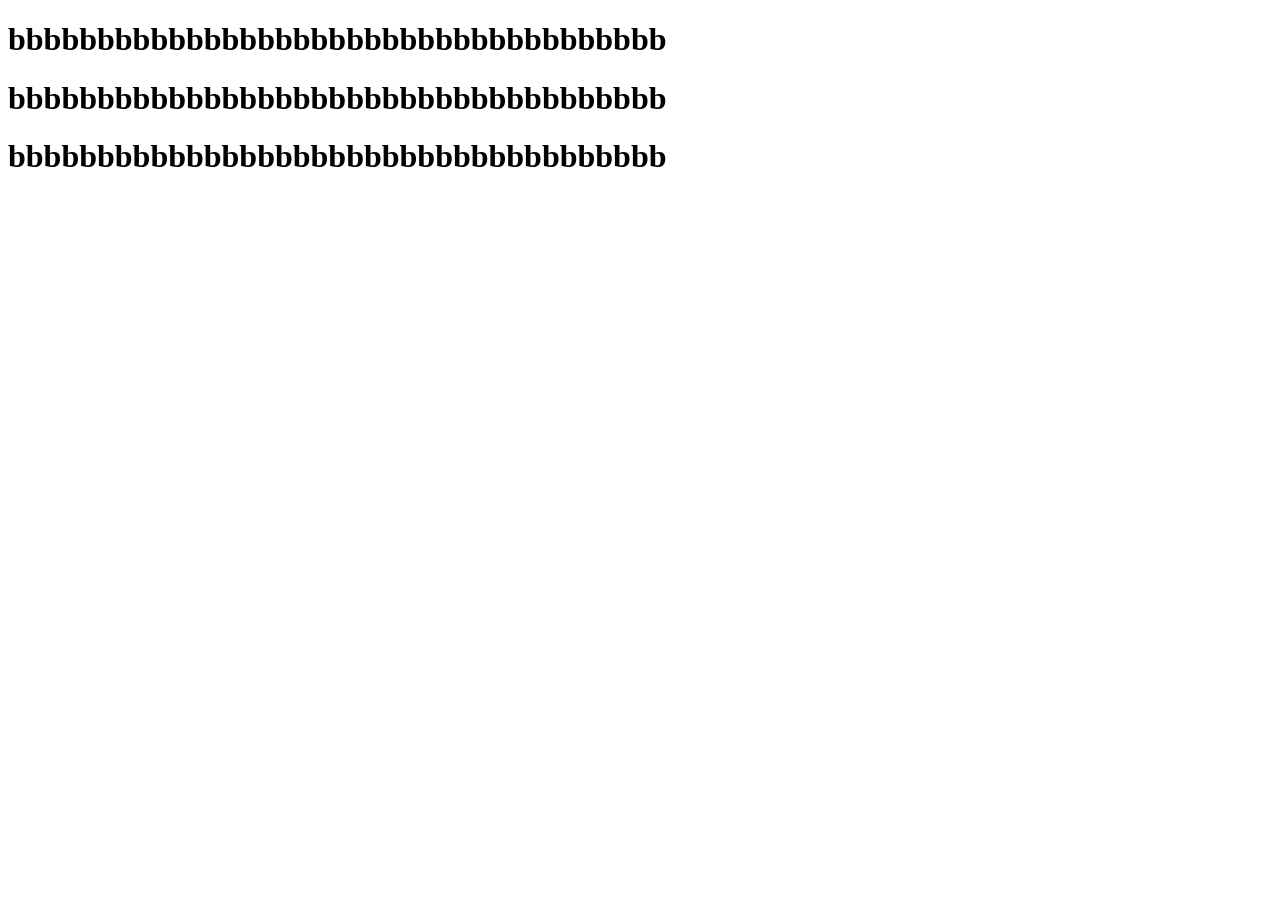
==== index.html @ 58c1964f "Add files via upload" ====
<!DOCTYPE html>
<html lang="en">
<head>
    <meta charset="UTF-8">
    <meta http-equiv="X-UA-Compatible" content="IE=edge">
    <meta name="viewport" content="width=device-width, initial-scale=1.0">
    <title>Document</title>
</head>
<body>
    <h1>bbbbbbbbbbbbbbbbbbbbbbbbbbbbbbbbbbbbb</h1>
    <h1>bbbbbbbbbbbbbbbbbbbbbbbbbbbbbbbbbbbbb</h1>
    <h1>bbbbbbbbbbbbbbbbbbbbbbbbbbbbbbbbbbbbb</h1>
</body>
</html>
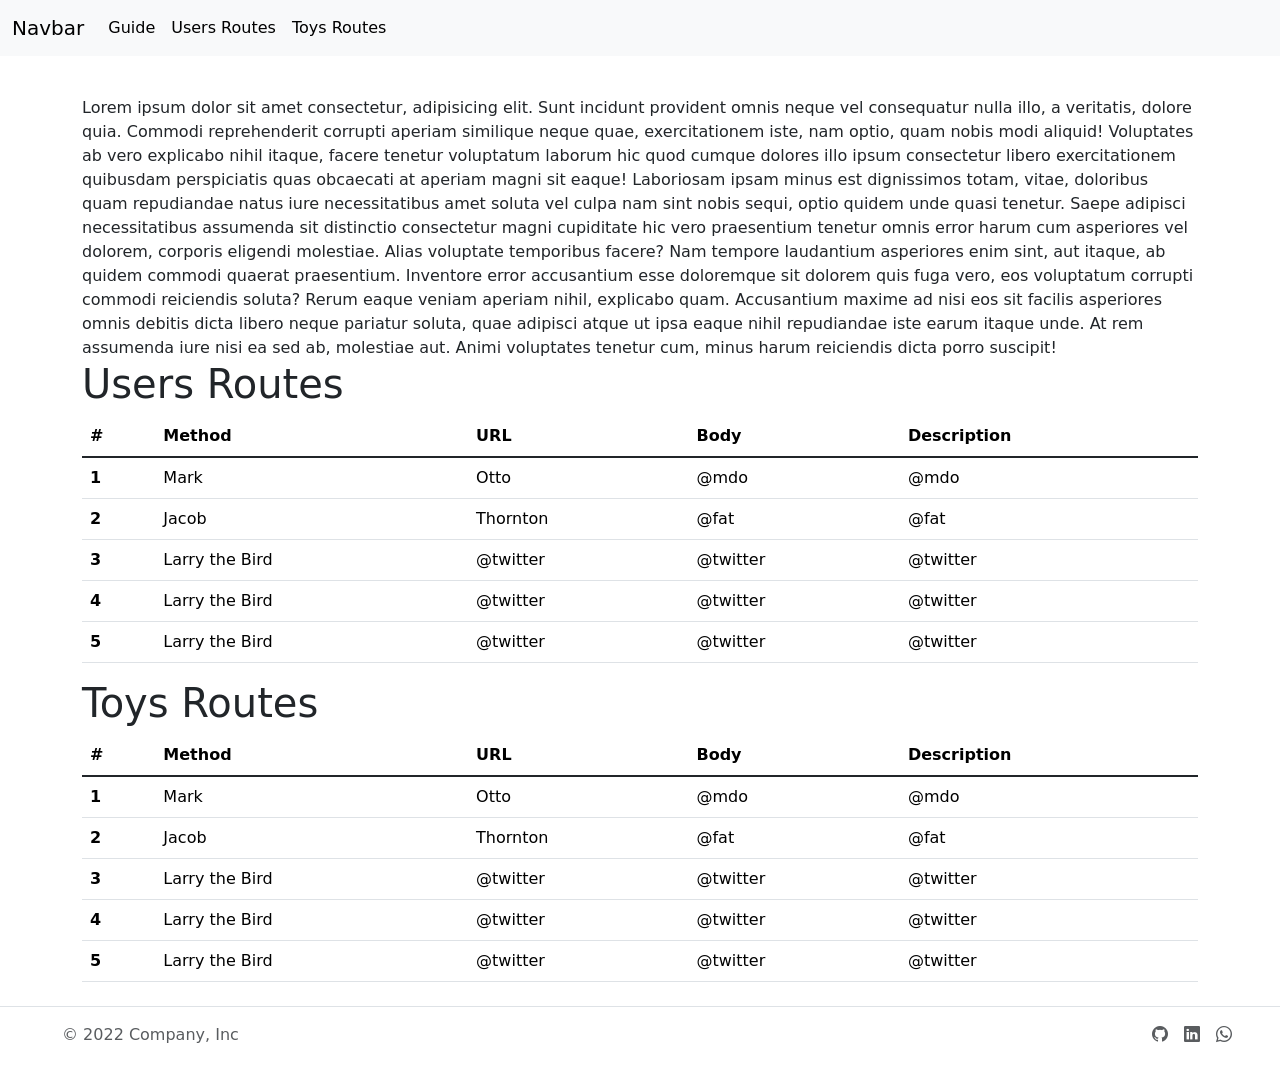
==== commit 4920a832: "Add files via upload" ====
--- a/index.html
+++ b/index.html
@@ -1,14 +1,213 @@
 <!DOCTYPE html>
 <html lang="en">
+
 <head>
     <meta charset="UTF-8">
     <meta http-equiv="X-UA-Compatible" content="IE=edge">
     <meta name="viewport" content="width=device-width, initial-scale=1.0">
     <title>Document</title>
+    <link href="https://cdn.jsdelivr.net/npm/bootstrap@5.2.1/dist/css/bootstrap.min.css" rel="stylesheet"
+        integrity="sha384-iYQeCzEYFbKjA/T2uDLTpkwGzCiq6soy8tYaI1GyVh/UjpbCx/TYkiZhlZB6+fzT" crossorigin="anonymous">
+    <link rel="stylesheet" href="https://cdn.jsdelivr.net/npm/bootstrap-icons@1.9.1/font/bootstrap-icons.css">
+    <link rel="stylesheet" href="index.css">
+
+
 </head>
+
 <body>
-    <h1>bbbbbbbbbbbbbbbbbbbbbbbbbbbbbbbbbbbbb</h1>
-    <h1>bbbbbbbbbbbbbbbbbbbbbbbbbbbbbbbbbbbbb</h1>
-    <h1>bbbbbbbbbbbbbbbbbbbbbbbbbbbbbbbbbbbbb</h1>
+    <header>
+
+        <nav class="navbar fixed-top navbar-expand-lg bg-light">
+            <div class="container-fluid">
+                <a class="navbar-brand" href="#">Navbar</a>
+                <button class="navbar-toggler" type="button" data-bs-toggle="collapse" data-bs-target="#navbarNav"
+                    aria-controls="navbarNav" aria-expanded="false" aria-label="Toggle navigation">
+                    <span class="navbar-toggler-icon"></span>
+                </button>
+                <div class="collapse navbar-collapse" id="navbarNav">
+                    <ul class="navbar-nav">
+                        <li class="nav-item">
+                            <a class="nav-link active" href="#Guide">Guide</a>
+                        </li>
+                        <li class="nav-item">
+                            <a class="nav-link active" href="#Users">Users Routes</a>
+                        </li>
+                        <li class="nav-item">
+                            <a class="nav-link active" href="#Toys">Toys Routes</a>
+                        </li>
+
+                    </ul>
+                </div>
+            </div>
+        </nav>
+    </header>
+
+    <!-- main  -->
+    <main class="container-fluid mt-5 pt-5">
+        <!-- Guide  -->
+        <div id="Guide" class="container">
+
+            Lorem ipsum dolor sit amet consectetur, adipisicing elit. Sunt incidunt provident omnis neque vel
+            consequatur
+            nulla illo, a veritatis, dolore quia. Commodi reprehenderit corrupti aperiam similique neque quae,
+            exercitationem iste, nam optio, quam nobis modi aliquid! Voluptates ab vero explicabo nihil itaque, facere
+            tenetur voluptatum laborum hic quod cumque dolores illo ipsum consectetur libero exercitationem quibusdam
+            perspiciatis quas obcaecati at aperiam magni sit eaque! Laboriosam ipsam minus est dignissimos totam, vitae,
+            doloribus quam repudiandae natus iure necessitatibus amet soluta vel culpa nam sint nobis sequi, optio
+            quidem
+            unde quasi tenetur. Saepe adipisci necessitatibus assumenda sit distinctio consectetur magni cupiditate hic
+            vero
+            praesentium tenetur omnis error harum cum asperiores vel dolorem, corporis eligendi molestiae. Alias
+            voluptate
+            temporibus facere? Nam tempore laudantium asperiores enim sint, aut itaque, ab quidem commodi quaerat
+            praesentium. Inventore error accusantium esse doloremque sit dolorem quis fuga vero, eos voluptatum corrupti
+            commodi reiciendis soluta? Rerum eaque veniam aperiam nihil, explicabo quam. Accusantium maxime ad nisi eos
+            sit
+            facilis asperiores omnis debitis dicta libero neque pariatur soluta, quae adipisci atque ut ipsa eaque nihil
+            repudiandae iste earum itaque unde. At rem assumenda iure nisi ea sed ab, molestiae aut. Animi voluptates
+            tenetur cum, minus harum reiciendis dicta porro suscipit!
+
+        </div>
+        <!-- Guide end  -->
+        <!--Users  -->
+        <div class="container">
+            <div>
+                <h1 id="Users">Users Routes</h1>
+            </div>
+            <table class="table">
+                <thead>
+                    <tr>
+                        <th scope="col">#</th>
+                        <th scope="col">Method</th>
+                        <th scope="col">URL</th>
+                        <th scope="col">Body</th>
+                        <th scope="col">Description</th>
+                    </tr>
+                </thead>
+                <tbody class="table-group-divider">
+                    <tr>
+                        <th scope="row">1</th>
+                        <td>Mark</td>
+                        <td>Otto</td>
+                        <td>@mdo</td>
+                        <td>@mdo</td>
+                    </tr>
+                    <tr>
+                        <th scope="row">2</th>
+                        <td>Jacob</td>
+                        <td>Thornton</td>
+                        <td>@fat</td>
+                        <td>@fat</td>
+                    </tr>
+                    <tr>
+                        <th scope="row">3</th>
+                        <td >Larry the Bird</td>
+                        <td>@twitter</td>
+                        <td>@twitter</td>
+                        <td>@twitter</td>
+                    </tr>
+                    <tr>
+                        <th scope="row">4</th>
+                        <td >Larry the Bird</td>
+                        <td>@twitter</td>
+                        <td>@twitter</td>
+                        <td>@twitter</td>
+                    </tr>
+                    <tr>
+                        <th scope="row">5</th>
+                        <td >Larry the Bird</td>
+                        <td>@twitter</td>
+                        <td>@twitter</td>
+                        <td>@twitter</td>
+                    </tr>
+                </tbody>
+            </table>
+        </div>
+        <!-- Users end  -->
+        <!-- Toys -->
+        <div class="container">
+            <div>
+                <h1 id="Toys">Toys Routes</h1>
+            </div>
+            <table class="table">
+                <thead>
+                    <tr>
+                        <th scope="col">#</th>
+                        <th scope="col">Method</th>
+                        <th scope="col">URL</th>
+                        <th scope="col">Body</th>
+                        <th scope="col">Description</th>
+                    </tr>
+                </thead>
+                <tbody class="table-group-divider">
+                    <tr>
+                        <th scope="row">1</th>
+                        <td>Mark</td>
+                        <td>Otto</td>
+                        <td>@mdo</td>
+                        <td>@mdo</td>
+                    </tr>
+                    <tr>
+                        <th scope="row">2</th>
+                        <td>Jacob</td>
+                        <td>Thornton</td>
+                        <td>@fat</td>
+                        <td>@fat</td>
+                    </tr>
+                    <tr>
+                        <th scope="row">3</th>
+                        <td >Larry the Bird</td>
+                        <td>@twitter</td>
+                        <td>@twitter</td>
+                        <td>@twitter</td>
+                    </tr>
+                    <tr>
+                        <th scope="row">4</th>
+                        <td >Larry the Bird</td>
+                        <td>@twitter</td>
+                        <td>@twitter</td>
+                        <td>@twitter</td>
+                    </tr>
+                    <tr>
+                        <th scope="row">5</th>
+                        <td >Larry the Bird</td>
+                        <td>@twitter</td>
+                        <td>@twitter</td>
+                        <td>@twitter</td>
+                    </tr>
+                </tbody>
+            </table>
+        </div>
+        <!-- Toys end -->
+
+    </main>
+    <!-- main end -->
+    <!-- footer -->
+    <footer class="d-flex flex-wrap justify-content-between align-items-center py-3 my-4 border-top">
+        <div class="col-md-4 d-flex align-items-center ms-4">
+            <a href="/" class="mb-3 me-2 mb-md-0 text-muted text-decoration-none lh-1">
+                <svg class="bi" width="30" height="24">
+                    <use xlink:href="#bootstrap"></use>
+                </svg>
+            </a>
+            <span class="mb-3 mb-md-0 text-muted">© 2022 Company, Inc</span>
+        </div>
+
+        <ul class="nav col-md-4 justify-content-end list-unstyled d-flex  me-5">
+            <li class="ms-3"><a class="text-muted" href="#"><i class="bi bi-github"></i>
+                </a></li>
+            <li class="ms-3"><a class="text-muted" href="#"><i class="bi bi-linkedin"></i>
+                </a></li>
+            <li class="ms-3"><a class="text-muted" href="#"><i class="bi bi-whatsapp"></i>
+                </a></li>
+        </ul>
+    </footer>
+    <!-- footer end -->
+
+    <!-- JavaScript Bundle with Popper -->
+    <script src="https://cdn.jsdelivr.net/npm/bootstrap@5.2.1/dist/js/bootstrap.bundle.min.js"
+        integrity="sha384-u1OknCvxWvY5kfmNBILK2hRnQC3Pr17a+RTT6rIHI7NnikvbZlHgTPOOmMi466C8"
+        crossorigin="anonymous"></script>
 </body>
+
 </html>
